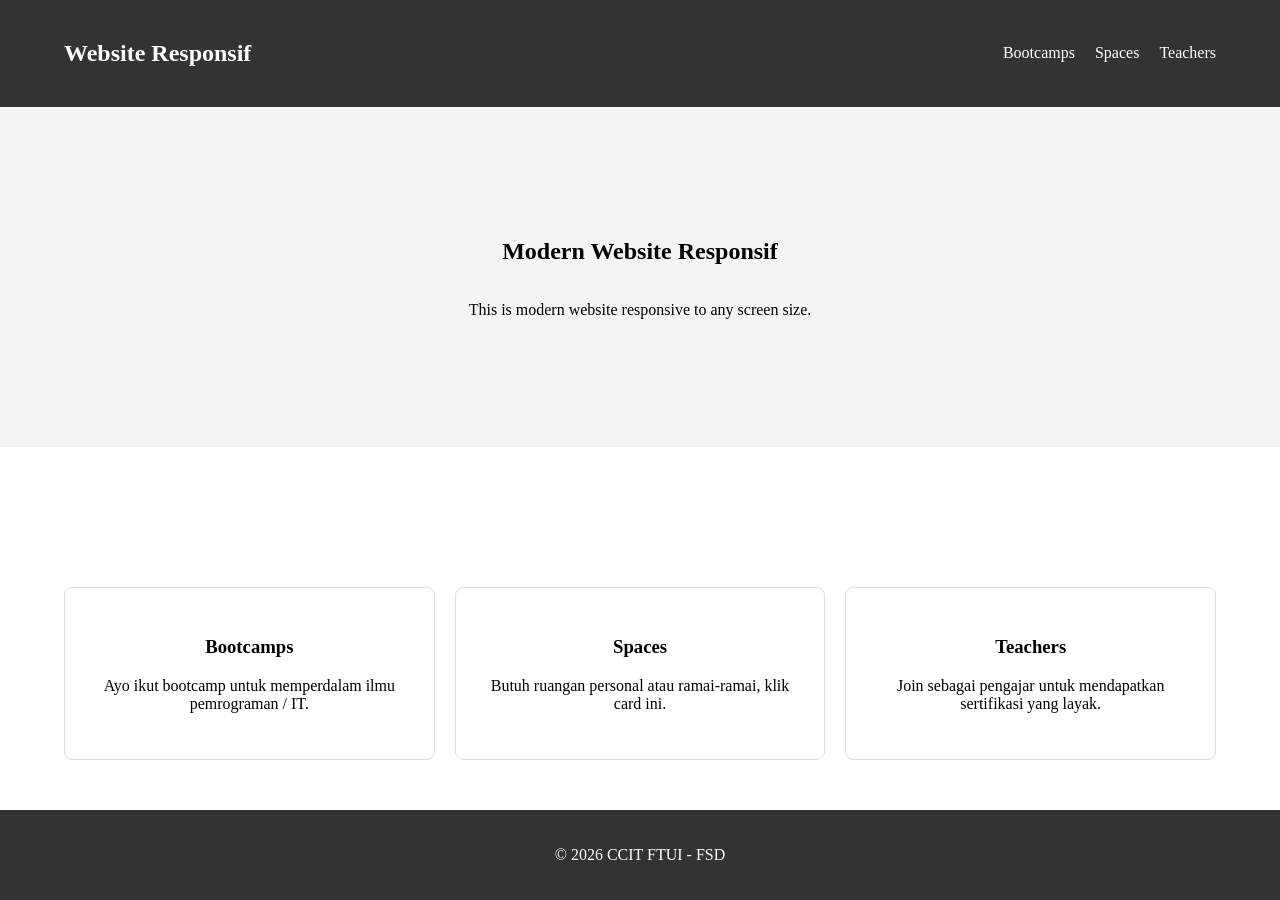
==== responsive-web.html @ 0174851f "feat(responsive-design): add responsive design example website" ====
<!DOCTYPE html>
<html lang="en">
<head>
    <meta charset="UTF-8">
    <meta name="viewport" content="width=device-width, initial-scale=1.0">
    <title>Responsive Web Example</title>

    <style>
        html, body {
            height: 100%;
            margin: 0;
        }

        body {
            display: grid;
            grid-template-rows: auto 1fr auto;
            min-height: 100vh;
        }

        .navbar {
            display: flex;
            justify-content: space-between;
            align-items: center;
            background: #333;
            color: #FFFFFF;
            padding: 20px 5%;
        }

        .link {
            display: flex;
            list-style: none;
            gap: 20px;
        }

        .link a {
            color: #FFFFFF;
            text-decoration: none;
        }

        .link a:hover {
            color: rgb(102, 102, 255);
        }

        .main-section {
            display: flex;
            flex-direction: column;
            justify-content: center;
            align-items: center;
            height: 300px;
            background: #F4F4F4;
            text-align: center;
            padding: 20px;
        }

        .child-section {
            display: flex;
            flex-wrap: wrap;
            justify-content: center;
            gap: 20px;
            padding: 50px 5%;
        }

        .card {
            flex: 1;
            padding: 30px;
            min-width: 250px;
            background: #FFF;
            border: 1px solid #DDD;
            border-radius: 8px;
            text-align: center;

            transition: transform 0.3s ease, box-shadow 0.3s ease;
        }

        .card:hover {
            transform: translateY(-10px) scale(1.05);
            box-shadow: 0 10px 20px rgba(0, 0, 0, 0.2)
        }

        .footer {
            display: flex;
            justify-content: center;
            padding: 20px;
            background: #333;
            color: white;
        }

        .modal-popup {
            border: 1px solid #333;
            border-radius: 8px;
            padding: 0;
            width: 50%;
            max-width: 400px;
            box-shadow: 0 20px 40px rgba(0, 0, 0, 0.3);
            animation: fadeIn 0.3s ease-out;
        }

        .modal-popup::backdrop {
            background: rgba(0, 0, 0, 0.5);
            backdrop-filter: blur(3px);
        }

        .modal-header, .modal-body, .modal-footer {
            padding: 20px;
        }

        .modal-header {
            background: #F4F4F4;
            display: flex;
            justify-content: space-between;
            align-items: center;
        }

        .close-button {
            background: none;
            border: none;
            font-size: 24px;
            cursor: pointer;
        }

        @keyframes fadeIn {
            from { opacity: 0; transform: translateY(-20px); }
            to { opacity: 1; transform: translateY(0px); }
        }

        @media (max-width: 600px) {
            .navbar {
                flex-direction: column;
                gap: 15px;
                background: #FFFFFF;
                color: #333;
            }

            .link {
                padding: 0;
            }

            .link a {
                color: #333;
                text-decoration: none;
            }
        }

        @media (max-width: 480px) {
            .card {
                background: #333;
            }

            .card h3, p {
                color: #FFFFFF;
            }
        }
    </style>

</head>
<body>
    
    <nav class="navbar">
        <h2>Website Responsif</h2>
        <ul class="link">
            <li><a href="#">Bootcamps</a></li>
            <li><a href="#">Spaces</a></li>
            <li><a href="#">Teachers</a></li>
        </ul>
    </nav>

    <section class="main-section">
        <h1>Modern Website Responsif</h1>
        <p>This is modern website responsive to any screen size.</p>
    </section>

    <section class="child-section">
        <div class="card" id="open">
            <h3>Bootcamps</h3>
            <p>Ayo ikut bootcamp untuk memperdalam ilmu pemrograman / IT.</p>
        </div>
        <div class="card">
            <h3>Spaces</h3>
            <p>Butuh ruangan personal atau ramai-ramai, klik card ini.</p>
        </div>
        <div class="card">
            <h3>Teachers</h3>
            <p>Join sebagai pengajar untuk mendapatkan sertifikasi yang layak.</p>
        </div>
    </section>

    <footer class="footer">
        <p>&copy; 2026 CCIT FTUI - FSD</p>
    </footer>

    <dialog id="popup" class="modal-popup">
        <div class="modal-header">
            <h3>Bootcamps</h3>
            <button id="close" class="close-button">&times;</button>
        </div>
        <div class="modal-body">
            <p>Ayo ikut bootcamp untuk memperdalam ilmu pemrograman / IT.</p>
        </div>
        <div class="modal-footer">
            <button id="confirm">Confirm</button>
        </div>
    </dialog>

    <script>
        // const names = "test";
        // let age;
        // var name = "rafif";

        const modal = document.querySelector("#popup");
        const card = document.querySelector("#open");
        const closeButton = document.querySelector("#close");
        const confirmButton = document.querySelector("#confirm");

        card.addEventListener("click", () => modal.showModal());
        closeButton.addEventListener("click", () => modal.close());
        confirmButton.addEventListener("click", () => modal.close());

    </script>

</body>
</html>
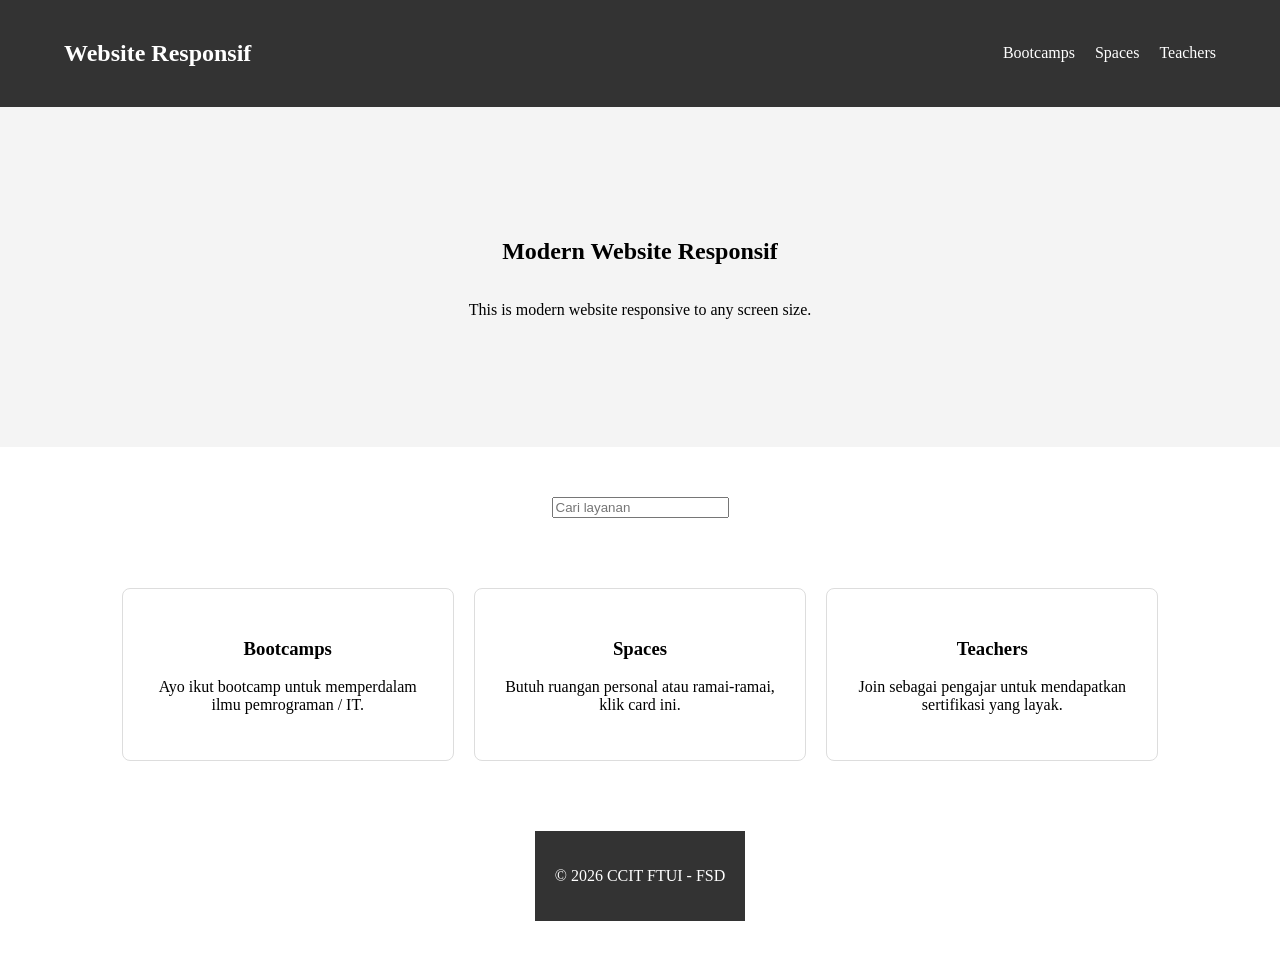
==== commit ab92db53: "search features" ====
--- a/responsive-web.html
+++ b/responsive-web.html
@@ -170,6 +170,10 @@
     </section>
 
     <section class="child-section">
+        <input type="text" placeholder="Cari layanan" id="searchInput">
+    </div>
+
+    <section class="child-section">
         <div class="card" id="open">
             <h3>Bootcamps</h3>
             <p>Ayo ikut bootcamp untuk memperdalam ilmu pemrograman / IT.</p>
@@ -215,6 +219,23 @@
         closeButton.addEventListener("click", () => modal.close());
         confirmButton.addEventListener("click", () => modal.close());
 
+        const searchInput = document.querySelector("#searchInput");
+        const searchCard = document.querySelector(".card");
+
+        searchInput.addEventListener("input", (event) => {
+            console.log(event.target.value.toLowerCase());
+
+            const value = event.target.value.toLowerCase();
+
+            searchCard.forEach(card => {
+                const title = document.querySelector("h3").innerText.toLowerCase();
+                if (title.includes(value)) {
+                    card.style.display = "block";
+                } else {
+                    card.style.display = "none";
+                }
+            })
+        });
     </script>
 
 </body>
